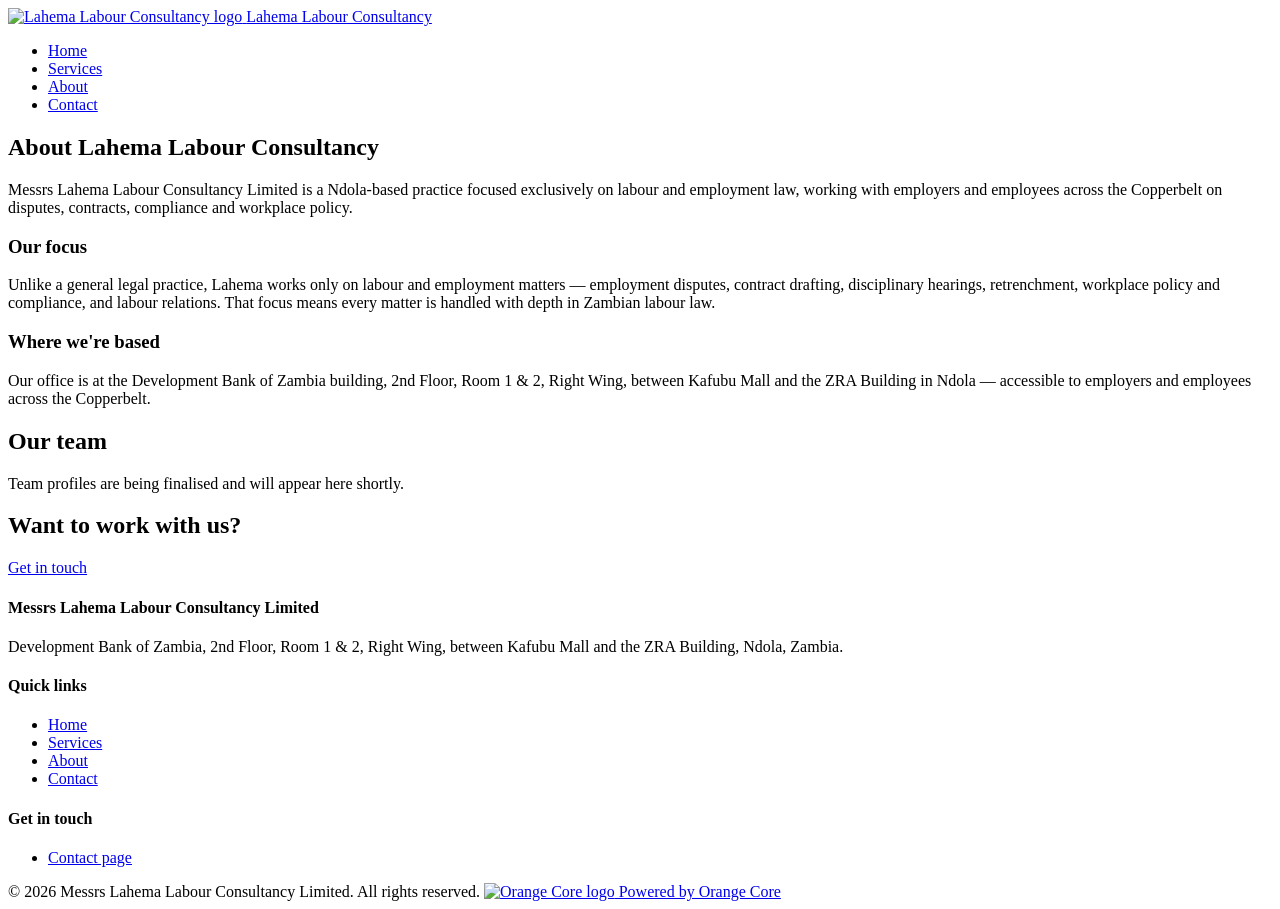
==== about.html @ 6f8ce274 "Add site pages, stylesheet, robots.txt and sitemap.xml" ====
<!DOCTYPE html>
<html lang="en">
<head>
<meta charset="UTF-8">
<meta name="viewport" content="width=device-width, initial-scale=1.0">
<title>About Us | Lahema Labour Consultancy, Ndola</title>
<meta name="description" content="Messrs Lahema Labour Consultancy Limited is a Ndola-based labour and employment law practice serving employers and employees across the Copperbelt.">
<link rel="icon" type="image/png" href="assets/lahema-logo.png">
<link rel="preconnect" href="https://fonts.googleapis.com">
<link rel="preconnect" href="https://fonts.gstatic.com" crossorigin>
<link href="https://fonts.googleapis.com/css2?family=Fraunces:wght@500;600;700&family=Inter:wght@400;500;600&display=swap" rel="stylesheet">
<link rel="stylesheet" href="style.css">
</head>
<body>

<header class="site-header">
  <nav class="navbar">
    <a href="index.html" class="navbar__brand">
      <img src="assets/lahema-logo.png" alt="Lahema Labour Consultancy logo">
      <span>Lahema Labour Consultancy</span>
    </a>
    <ul class="navbar__links">
      <li><a href="index.html">Home</a></li>
      <li><a href="services.html">Services</a></li>
      <li><a href="about.html" aria-current="page">About</a></li>
      <li><a href="contact.html">Contact</a></li>
    </ul>
  </nav>
</header>

<section class="section">
  <div class="container">
    <h1>About Lahema Labour Consultancy</h1>
    <p class="section-intro">Messrs Lahema Labour Consultancy Limited is a Ndola-based practice focused exclusively on labour and employment law, working with employers and employees across the Copperbelt on disputes, contracts, compliance and workplace policy.</p>

    <div class="about-block">
      <div class="card">
        <h3>Our focus</h3>
        <p>Unlike a general legal practice, Lahema works only on labour and employment matters — employment disputes, contract drafting, disciplinary hearings, retrenchment, workplace policy and compliance, and labour relations. That focus means every matter is handled with depth in Zambian labour law.</p>
      </div>
      <div class="card">
        <h3>Where we're based</h3>
        <p>Our office is at the Development Bank of Zambia building, 2nd Floor, Room 1 &amp; 2, Right Wing, between Kafubu Mall and the ZRA Building in Ndola — accessible to employers and employees across the Copperbelt.</p>
      </div>
    </div>
  </div>
</section>

<section class="section section--muted">
  <div class="container">
    <h2>Our team</h2>
    <p class="section-intro">Team profiles are being finalised and will appear here shortly.</p>
  </div>
</section>

<section class="cta-band">
  <div class="container">
    <h2>Want to work with us?</h2>
    <a href="contact.html" class="btn btn--primary">Get in touch</a>
  </div>
</section>

<footer class="site-footer">
  <div class="container">
    <div class="footer-grid">
      <div>
        <h4>Messrs Lahema Labour Consultancy Limited</h4>
        <p>Development Bank of Zambia, 2nd Floor, Room 1 &amp; 2, Right Wing, between Kafubu Mall and the ZRA Building, Ndola, Zambia.</p>
      </div>
      <div>
        <h4>Quick links</h4>
        <ul>
          <li><a href="index.html">Home</a></li>
          <li><a href="services.html">Services</a></li>
          <li><a href="about.html">About</a></li>
          <li><a href="contact.html">Contact</a></li>
        </ul>
      </div>
      <div>
        <h4>Get in touch</h4>
        <ul>
          <li><a href="contact.html">Contact page</a></li>
        </ul>
      </div>
    </div>
    <div class="footer-bottom">
      <span>&copy; 2026 Messrs Lahema Labour Consultancy Limited. All rights reserved.</span>
      <a href="https://orangecore.xyz" class="powered-by" target="_blank" rel="noopener">
        <img src="assets/orange-core-logo.png" alt="Orange Core logo">
        Powered by Orange Core
      </a>
    </div>
  </div>
</footer>

</body>
</html>
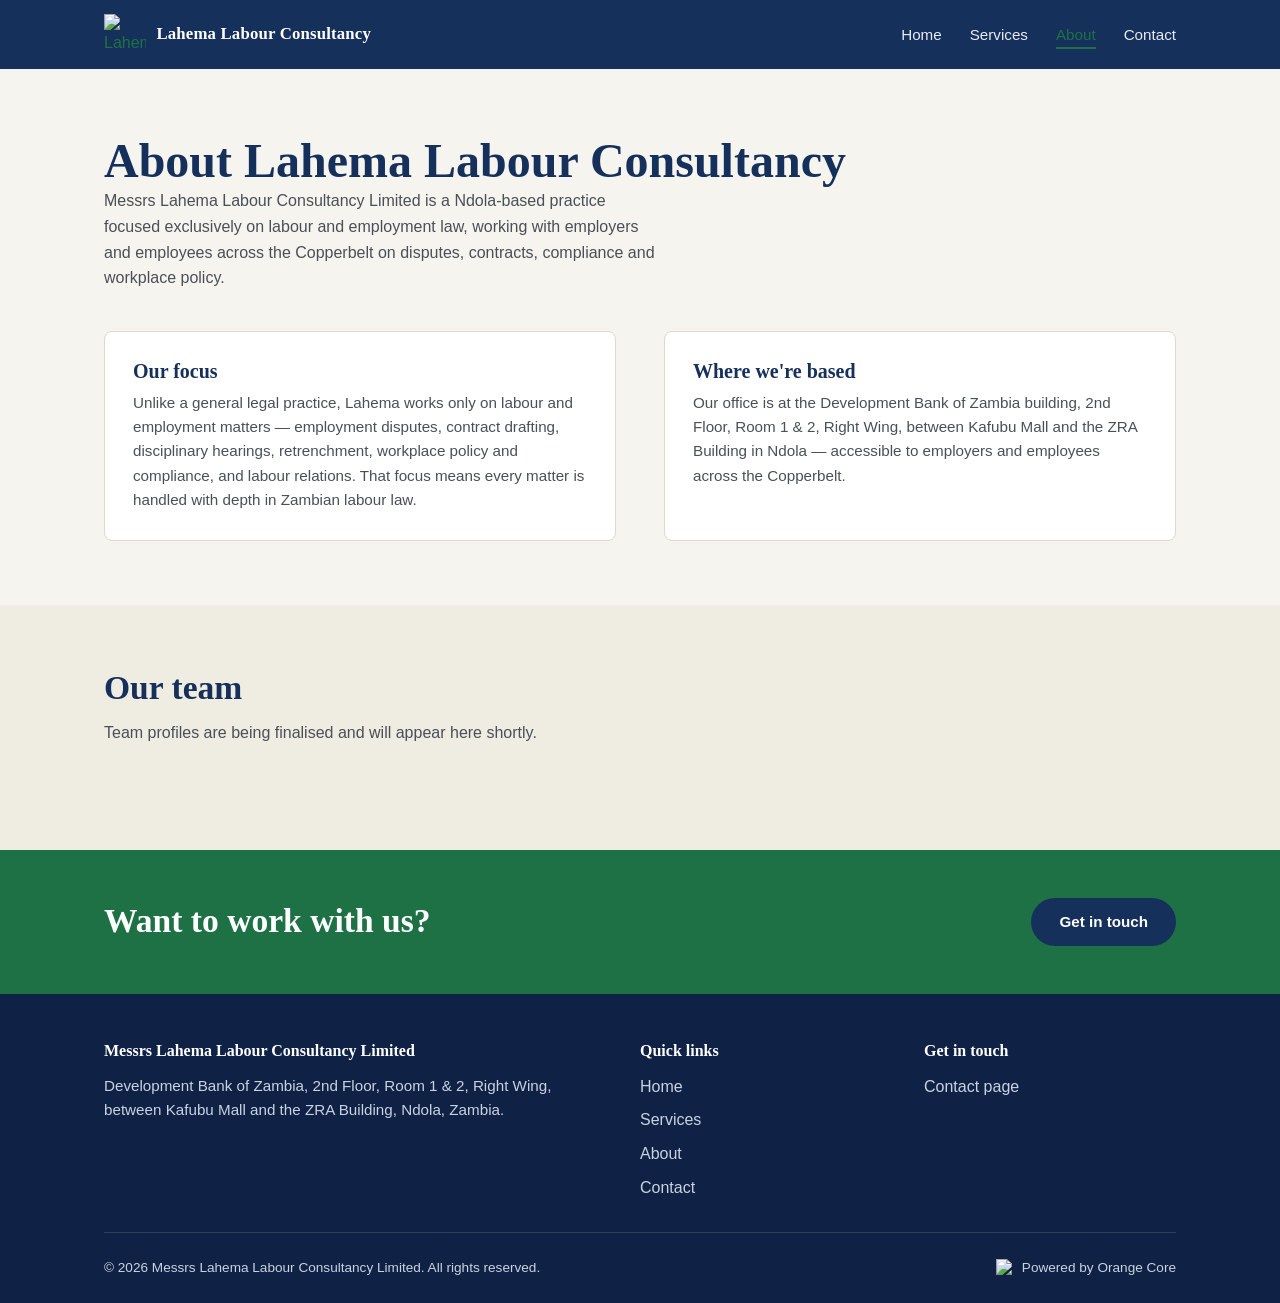
==== commit d37ed29d: "Point logo img tags at assets/images/ instead of assets/" ====
--- a/about.html
+++ b/about.html
@@ -5,7 +5,7 @@
 <meta name="viewport" content="width=device-width, initial-scale=1.0">
 <title>About Us | Lahema Labour Consultancy, Ndola</title>
 <meta name="description" content="Messrs Lahema Labour Consultancy Limited is a Ndola-based labour and employment law practice serving employers and employees across the Copperbelt.">
-<link rel="icon" type="image/png" href="assets/lahema-logo.png">
+<link rel="icon" type="image/png" href="assets/images/lahema-logo.png">
 <link rel="preconnect" href="https://fonts.googleapis.com">
 <link rel="preconnect" href="https://fonts.gstatic.com" crossorigin>
 <link href="https://fonts.googleapis.com/css2?family=Fraunces:wght@500;600;700&family=Inter:wght@400;500;600&display=swap" rel="stylesheet">
@@ -16,7 +16,7 @@
 <header class="site-header">
   <nav class="navbar">
     <a href="index.html" class="navbar__brand">
-      <img src="assets/lahema-logo.png" alt="Lahema Labour Consultancy logo">
+      <img src="assets/images/lahema-logo.png" alt="Lahema Labour Consultancy logo">
       <span>Lahema Labour Consultancy</span>
     </a>
     <ul class="navbar__links">
@@ -86,7 +86,7 @@
     <div class="footer-bottom">
       <span>&copy; 2026 Messrs Lahema Labour Consultancy Limited. All rights reserved.</span>
       <a href="https://orangecore.xyz" class="powered-by" target="_blank" rel="noopener">
-        <img src="assets/orange-core-logo.png" alt="Orange Core logo">
+        <img src="assets/images/orange-core-logo.png" alt="Orange Core logo">
         Powered by Orange Core
       </a>
     </div>
--- a/style.css
+++ b/style.css
@@ -0,0 +1,420 @@
+/* ==========================================================================
+   Messrs Lahema Labour Consultancy Limited — site stylesheet
+   ========================================================================== */
+
+/* Reset — kills default browser margins so the navbar sits flush at 0,0 */
+* {
+  margin: 0;
+  padding: 0;
+  box-sizing: border-box;
+}
+
+html {
+  scroll-behavior: smooth;
+}
+
+:root {
+  /* Core palette — 4 colours, each with a job */
+  --navy: #16305c;
+  --navy-dark: #0f2246;
+  --emerald: #1e7145;
+  --emerald-dark: #16532f;
+  --red: #b23a2f;
+  --red-dark: #8c2c23;
+  --paper: #f6f4ee;
+  --ink: #20242b;
+  --ink-soft: #4a4f58;
+  --line: #dedad0;
+
+  --radius-soft: 8px;
+  --radius-pill: 999px;
+
+  --max-width: 1120px;
+}
+
+body {
+  font-family: "Inter", -apple-system, BlinkMacSystemFont, "Segoe UI", sans-serif;
+  color: var(--ink);
+  background: var(--paper);
+  line-height: 1.6;
+}
+
+h1, h2, h3, h4 {
+  font-family: "Fraunces", Georgia, serif;
+  color: var(--navy);
+  line-height: 1.15;
+  font-weight: 600;
+}
+
+h1 { font-size: clamp(2rem, 4vw, 3rem); }
+h2 { font-size: clamp(1.5rem, 3vw, 2.1rem); margin-bottom: 0.75rem; }
+h3 { font-size: 1.25rem; margin-bottom: 0.5rem; }
+
+p { max-width: 68ch; }
+
+a {
+  color: var(--emerald);
+  text-decoration: none;
+}
+
+img { max-width: 100%; display: block; }
+
+.container {
+  max-width: var(--max-width);
+  margin: 0 auto;
+  padding: 0 1.5rem;
+}
+
+/* ---------- Navbar — flush, 0 radius, sharp skeleton ---------- */
+.site-header {
+  background: var(--navy);
+  border-radius: 0;
+}
+
+.navbar {
+  display: flex;
+  align-items: center;
+  justify-content: space-between;
+  padding: 0.85rem 1.5rem;
+  max-width: var(--max-width);
+  margin: 0 auto;
+}
+
+.navbar__brand {
+  display: flex;
+  align-items: center;
+  gap: 0.65rem;
+}
+
+.navbar__brand img {
+  height: 42px;
+  width: 42px;
+  object-fit: contain;
+  flex-shrink: 0;
+}
+
+.navbar__brand span {
+  font-family: "Fraunces", serif;
+  color: #fff;
+  font-size: 1.05rem;
+  font-weight: 600;
+  letter-spacing: 0.01em;
+}
+
+.navbar__links {
+  display: flex;
+  gap: 1.75rem;
+  list-style: none;
+}
+
+.navbar__links a {
+  color: #e7ebf3;
+  font-weight: 500;
+  font-size: 0.95rem;
+  padding-bottom: 4px;
+  border-bottom: 2px solid transparent;
+  transition: border-color 0.15s ease, color 0.15s ease;
+}
+
+.navbar__links a:hover,
+.navbar__links a[aria-current="page"] {
+  color: var(--emerald);
+  border-bottom-color: var(--emerald);
+}
+
+.navbar__toggle {
+  display: none;
+}
+
+/* ---------- Buttons — pill, the one place radius is loud ---------- */
+.btn {
+  display: inline-block;
+  padding: 0.75rem 1.75rem;
+  border-radius: var(--radius-pill);
+  font-weight: 600;
+  font-size: 0.95rem;
+  border: none;
+  cursor: pointer;
+  transition: background-color 0.18s ease, color 0.18s ease;
+}
+
+.btn--primary {
+  background: var(--emerald);
+  color: #fff;
+}
+.btn--primary:hover { background: var(--navy); }
+
+.btn--hero {
+  background: var(--red);
+  color: #fff;
+}
+.btn--hero:hover { background: var(--navy); }
+
+.btn--ghost {
+  background: transparent;
+  color: #fff;
+  border: 2px solid rgba(255,255,255,0.5);
+}
+.btn--ghost:hover {
+  background: rgba(255,255,255,0.12);
+  border-color: #fff;
+}
+
+/* ---------- Hero ---------- */
+.hero {
+  background: var(--navy);
+  color: #fff;
+  padding: 4.5rem 0 5rem;
+  position: relative;
+  overflow: hidden;
+}
+
+.hero .container {
+  max-width: 760px;
+}
+
+.hero p.eyebrow-free-label {
+  color: #b7c3d9;
+  font-size: 1.05rem;
+  margin-bottom: 1rem;
+}
+
+.hero h1 { color: #fff; margin-bottom: 1rem; }
+
+.hero p.lede {
+  color: #d7deea;
+  font-size: 1.1rem;
+  margin-bottom: 2rem;
+  max-width: 56ch;
+}
+
+/* ---------- Sections ---------- */
+.section {
+  padding: 4rem 0;
+}
+
+.section--muted {
+  background: #efece2;
+}
+
+.section-intro {
+  max-width: 62ch;
+  color: var(--ink-soft);
+  margin-bottom: 2.5rem;
+}
+
+/* ---------- Cards (services preview, why-us) ---------- */
+.grid {
+  display: grid;
+  grid-template-columns: repeat(auto-fit, minmax(240px, 1fr));
+  gap: 1.5rem;
+}
+
+.card {
+  background: #fff;
+  border: 1px solid var(--line);
+  border-radius: var(--radius-soft);
+  padding: 1.75rem;
+  transition: border-color 0.18s ease, transform 0.18s ease;
+}
+
+.card:hover {
+  border-color: var(--emerald);
+  transform: translateY(-2px);
+}
+
+.card h3 { margin-bottom: 0.5rem; }
+.card p { color: var(--ink-soft); font-size: 0.95rem; margin: 0; }
+
+/* ---------- Service category blocks (Services page) ---------- */
+.service-block {
+  border: 1px solid var(--line);
+  border-radius: var(--radius-soft);
+  padding: 1.75rem 2rem;
+  margin-bottom: 1.25rem;
+  background: #fff;
+}
+
+.service-block h3 {
+  color: var(--emerald-dark);
+  margin-bottom: 0.85rem;
+}
+
+.service-block ul {
+  list-style: none;
+  display: grid;
+  gap: 0.5rem;
+}
+
+.service-block li {
+  padding-left: 1.1rem;
+  position: relative;
+  color: var(--ink-soft);
+}
+
+.service-block li::before {
+  content: "";
+  position: absolute;
+  left: 0;
+  top: 0.55em;
+  width: 6px;
+  height: 6px;
+  background: var(--red);
+  border-radius: 50%;
+}
+
+/* ---------- CTA band ---------- */
+.cta-band {
+  background: var(--emerald);
+  color: #fff;
+  padding: 3rem 0;
+  text-align: left;
+}
+
+.cta-band .container {
+  display: flex;
+  align-items: center;
+  justify-content: space-between;
+  gap: 1.5rem;
+  flex-wrap: wrap;
+}
+
+.cta-band h2 { color: #fff; margin: 0; }
+
+.cta-band .btn--primary {
+  background: var(--navy);
+}
+.cta-band .btn--primary:hover { background: var(--navy-dark); }
+
+/* ---------- About page specifics ---------- */
+.about-block {
+  display: grid;
+  grid-template-columns: 1fr 1fr;
+  gap: 3rem;
+  align-items: start;
+}
+
+.about-block .card { height: 100%; }
+
+@media (max-width: 720px) {
+  .about-block { grid-template-columns: 1fr; }
+}
+
+/* ---------- Contact page ---------- */
+.contact-grid {
+  display: grid;
+  grid-template-columns: 1fr 1fr;
+  gap: 2.5rem;
+}
+
+.contact-card {
+  background: #fff;
+  border: 1px solid var(--line);
+  border-radius: var(--radius-soft);
+  padding: 2rem;
+}
+
+.contact-card h3 { margin-bottom: 1rem; }
+
+.contact-card p { margin-bottom: 0.6rem; color: var(--ink-soft); }
+
+.map-frame {
+  width: 100%;
+  min-height: 320px;
+  border: 1px solid var(--line);
+  border-radius: var(--radius-soft);
+  overflow: hidden;
+}
+
+.map-frame iframe {
+  width: 100%;
+  height: 100%;
+  min-height: 320px;
+  border: 0;
+}
+
+@media (max-width: 720px) {
+  .contact-grid { grid-template-columns: 1fr; }
+}
+
+/* ---------- Footer — flush, 0 radius ---------- */
+.site-footer {
+  background: var(--navy-dark);
+  color: #c9d2e0;
+  border-radius: 0;
+  padding: 3rem 0 1.5rem;
+}
+
+.footer-grid {
+  display: grid;
+  grid-template-columns: 2fr 1fr 1fr;
+  gap: 2rem;
+  margin-bottom: 2rem;
+}
+
+.footer-grid h4 {
+  color: #fff;
+  font-family: "Fraunces", serif;
+  font-size: 1rem;
+  margin-bottom: 0.85rem;
+}
+
+.footer-grid ul { list-style: none; display: grid; gap: 0.5rem; }
+.footer-grid a { color: #c9d2e0; }
+.footer-grid a:hover { color: var(--emerald); }
+.footer-grid p { color: #c9d2e0; font-size: 0.95rem; }
+
+.footer-bottom {
+  border-top: 1px solid rgba(255,255,255,0.12);
+  padding-top: 1.5rem;
+  display: flex;
+  align-items: center;
+  justify-content: space-between;
+  flex-wrap: wrap;
+  gap: 0.75rem;
+  font-size: 0.85rem;
+}
+
+.powered-by {
+  display: inline-flex;
+  align-items: center;
+  gap: 0.5rem;
+  color: #c9d2e0;
+}
+
+.powered-by img {
+  height: 18px;
+  width: 18px;
+  object-fit: contain;
+  flex-shrink: 0;
+}
+
+.powered-by:hover { color: var(--emerald); }
+
+@media (max-width: 780px) {
+  .footer-grid { grid-template-columns: 1fr; }
+}
+
+/* ---------- Mobile nav ---------- */
+@media (max-width: 720px) {
+  .navbar { flex-wrap: wrap; }
+  .navbar__links {
+    width: 100%;
+    justify-content: space-between;
+    gap: 0.5rem;
+    padding-top: 0.75rem;
+    flex-wrap: wrap;
+  }
+  .cta-band .container { flex-direction: column; align-items: flex-start; }
+}
+
+/* ---------- Accessibility ---------- */
+a:focus-visible,
+button:focus-visible {
+  outline: 3px solid var(--red);
+  outline-offset: 2px;
+}
+
+@media (prefers-reduced-motion: reduce) {
+  * { transition: none !important; scroll-behavior: auto !important; }
+}
